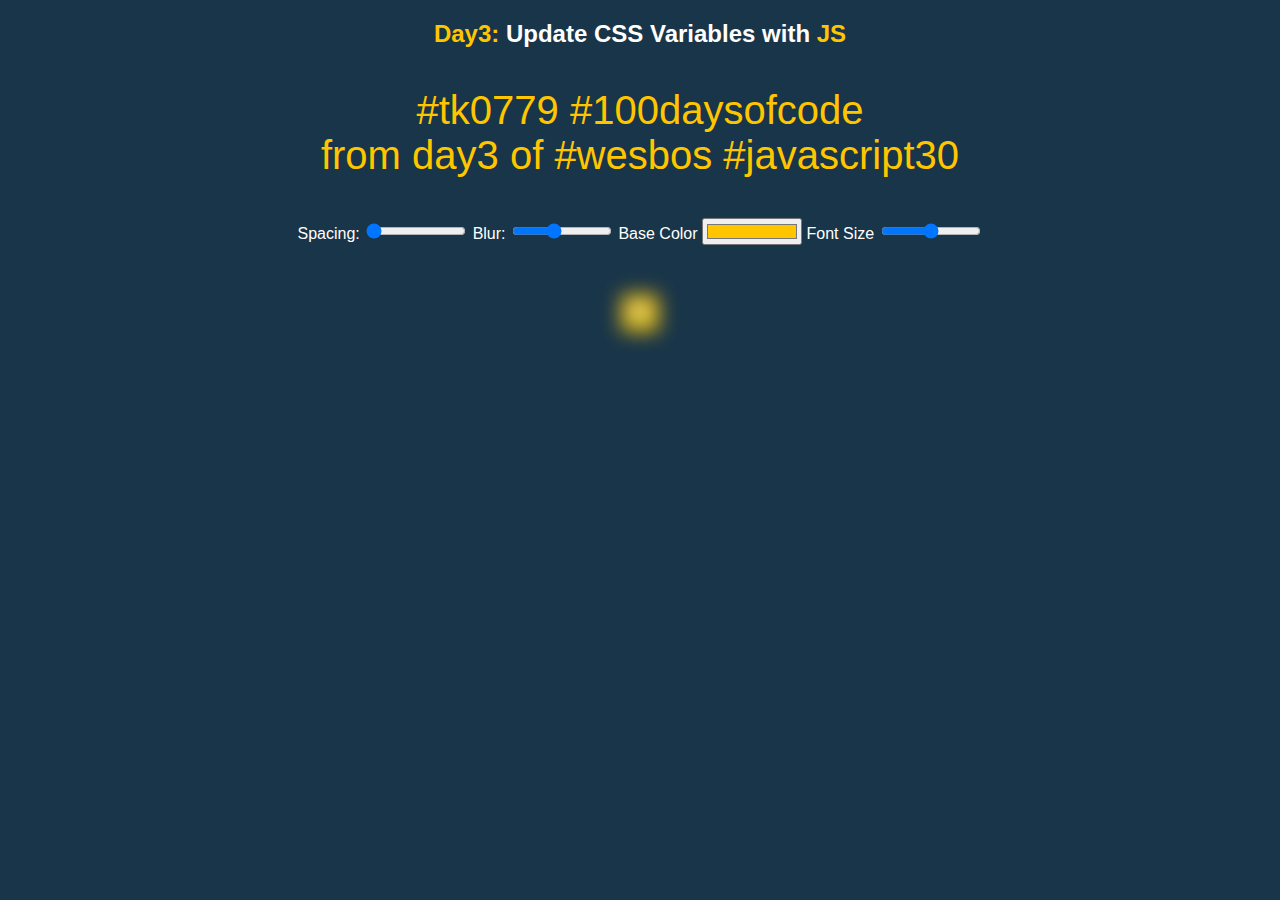
==== Day03-updateCSSvariablewithJS/index.html @ 7e1a736a "Create index.html" ====
<!DOCTYPE html>
<html lang="en">
  <head>
    <meta charset="UTF-8" />
    <title>DAY3 - Scoped CSS Variables and JS</title>
  </head>
  <body>
    <h2>
      <span class="hl">Day3: </span>Update CSS Variables with
      <span class="hl">JS</span>
    </h2>
    <p class="hl">
      <b>
        #tk0779 #100daysofcode <br />
        from day3 of #wesbos #javascript30</b
      >
    </p>

    <div class="controls">
      <label for="spacing">Spacing:</label>
      <input
        id="spacing"
        type="range"
        name="spacing"
        min="10"
        max="200"
        value="10"
        data-sizing="px"
      />

      <label for="blur">Blur:</label>
      <input
        id="blur"
        type="range"
        name="blur"
        min="0"
        max="25"
        value="10"
        data-sizing="px"
      />

      <label for="base">Base Color</label>
      <input id="base" type="color" name="base" value="#ffc600" />

      <label for="pfontsize">Font Size</label>
      <input
        id="pfontsize"
        type="range"
        name="pfontsize"
        value="40px"
        data-sizing="px"
      />
    </div>

    <img
      src="https://images.pexels.com/photos/2853432/pexels-photo-2853432.jpeg?auto=compress&cs=tinysrgb&w=1260&h=750&dpr=1"
    />

    <style>
      :root {
        --base: #ffc600;
        --spacing: 10px;
        --blur: 10px;
        --pfontsize: 40px;
      }

      img {
        padding: var(--spacing);
        background: var(--base);
        filter: blur(var(--blur));
      }

      .hl {
        color: var(--base);
      }

      .h2 {
        font-size: 50px;
      }

      p {
        font-size: var(--pfontsize);
      }
      /*
      misc styles, nothing to do with CSS variables
    */

      body {
        text-align: center;
        background: #193549;
        color: white;
        font-family: "helvetica neue", sans-serif;
        font-weight: 100;
      }

      .controls {
        margin-bottom: 50px;
      }

      input {
        width: 100px;
      }
    </style>

    <script>
      const inputs = document.querySelectorAll(".controls input");

      function handleUpdate() {
        const suffix = this.dataset.sizing || "";
        document.documentElement.style.setProperty(
          `--${this.name}`,
          this.value + suffix
        );

        console.log(this.name);
      }

      inputs.forEach((input) => input.addEventListener("change", handleUpdate));
      inputs.forEach((input) =>
        input.addEventListener("mousemove", handleUpdate)
      );
    </script>
  </body>
</html>
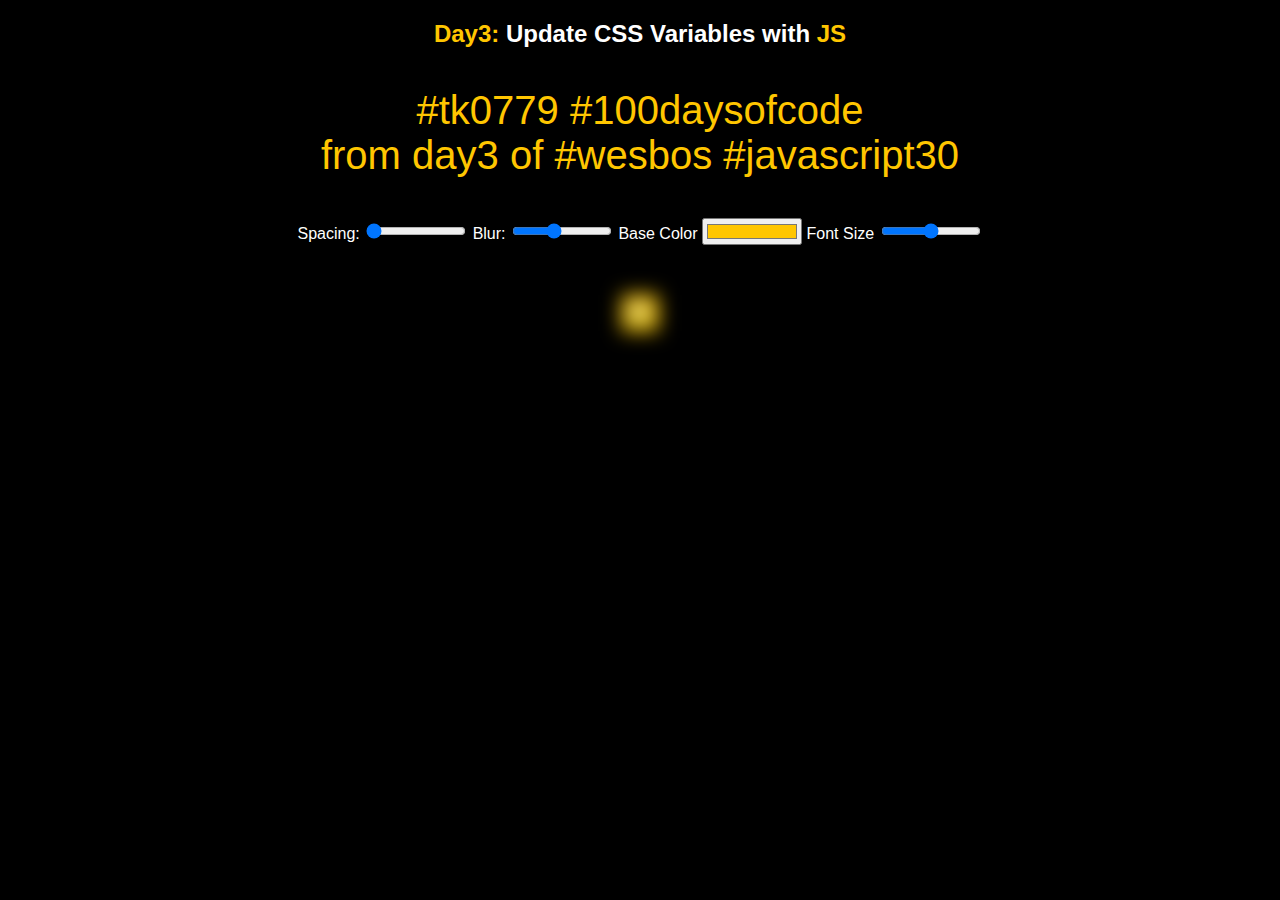
==== commit b834387f: "Update index.html" ====
--- a/Day03-updateCSSvariablewithJS/index.html
+++ b/Day03-updateCSSvariablewithJS/index.html
@@ -87,7 +87,7 @@
 
       body {
         text-align: center;
-        background: #193549;
+        background: black;
         color: white;
         font-family: "helvetica neue", sans-serif;
         font-weight: 100;
